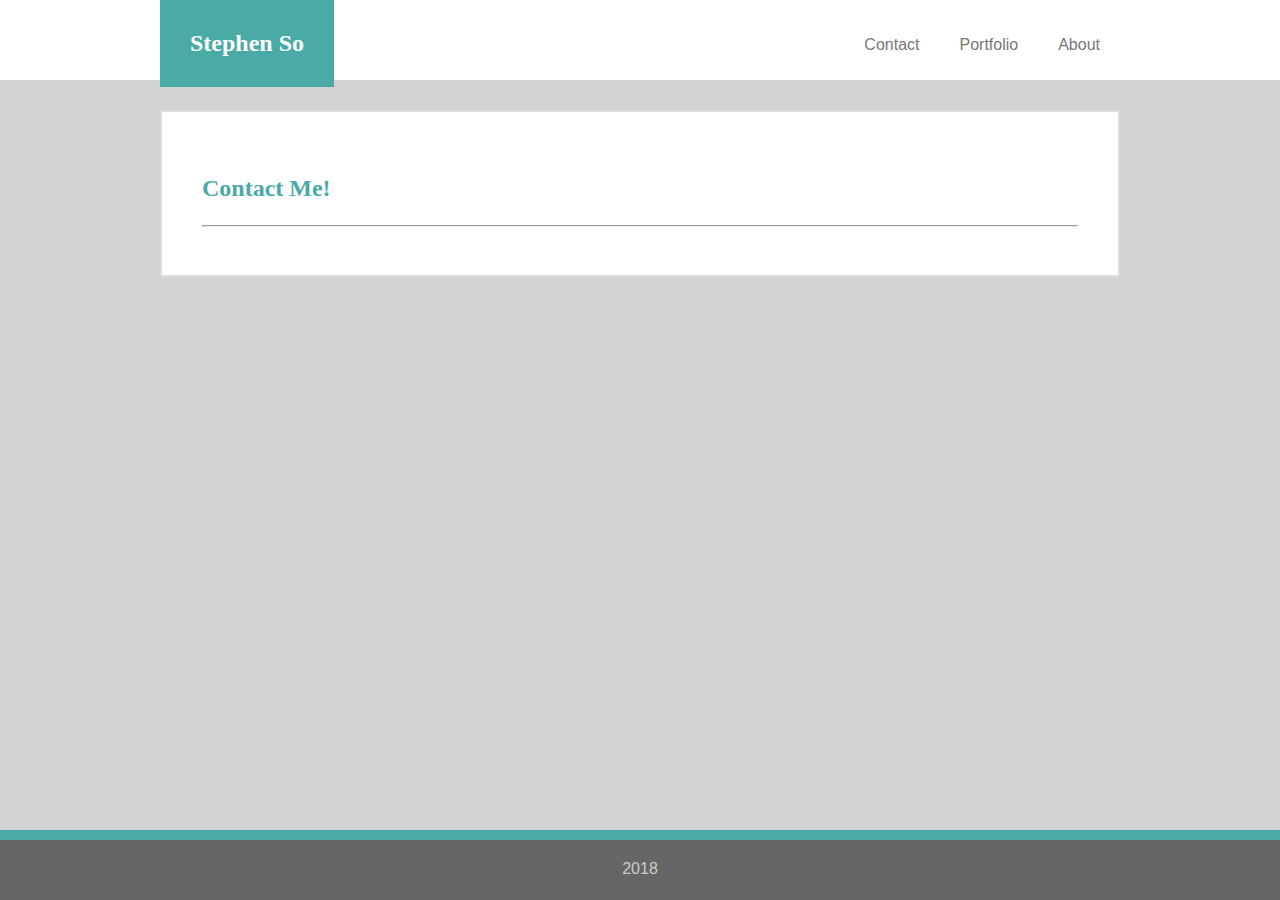
==== contact.html @ 77be7ee4 "index.html complete" ====
<!DOCTYPE html>
<html>
    <head>
        <title>
            Contact
        </title>
        <link rel='stylesheet' type='text/css' href='assets/css/style.css'>
    </head>

    <body>
        <div class='container'>
            <div class='navbar'>
                <h2 id='top-name'>
                    Stephen So
                </h2>

                <ul class='top-links'>
                    <li>
                        <a href='index.html'>About</a>
                    </li>
                    <li>
                        <a href='portfolio.html'>Portfolio</a>
                    </li>
                    <li>
                        <a href='contact.html'>Contact</a>
                    </li>
                </ul>
            </div>
        </div>

        <div class='main'>
            <div class='main-content'>
                <h2>
                    Contact Me!
                </h2>
                <hr>
                
            </div>
        </div>

        <footer>
            <div class='footer-content'>
                2018
            </div>
            
        </footer>
    </body>
</html>
---- assets/css/style.css ----
body {
    margin: 0 !important;
    padding: 0 !important;
    color: #777777;
    font-family: 'Arial', 'Helvetica Neue', Helvetica, sans-serif;
}

h1, h2, h3 {
    color: #4aaaa5;
    font-family: 'Georgia', Times, Times New Roman, serif;
}

.navbar {
    width: 960px;
    margin: auto;
}

.container {
    width: 100%;
    background-color: #ffffff;
    height: 80px;
    border-bottom: #cccccc;
}

#top-name {
    float: left;
    background-color: #4aaaa5;
    color: #ffffff;
    padding: 30px;
    margin: 0;
}

.top-links {
    position: relative;
    float: right;
    right: 0;
}

.top-links li a:link {
    text-decoration: none;
    color: #777777;
}

.top-links li a:visited {
    text-decoration: none;
    color: #777777
}

.top-links li {
    float: right;
    list-style-type: none;
    margin: 20px;
}

body {
    background-color: lightgray;
}

.main {
    width: 960px;
    margin: auto;
    background-color: #ffffff;
    clear: both;
}

.main-content {
    padding: 40px;
    border: 2px solid #dddddd;
    margin-top: 30px;
    line-height: 25pt;
}

.main-content img {
    float: left;
    margin: 10px 20px 10px 0;
}

footer {
    height: 40px;
    background-color: #666666;
    border-top: 10px solid #4aaaa5;
    position: absolute;
	left: 0;
	bottom: 0;
	width: 100%;
	text-align: center;
    color: #cccccc;
    padding: 20px 0 0 0;
}
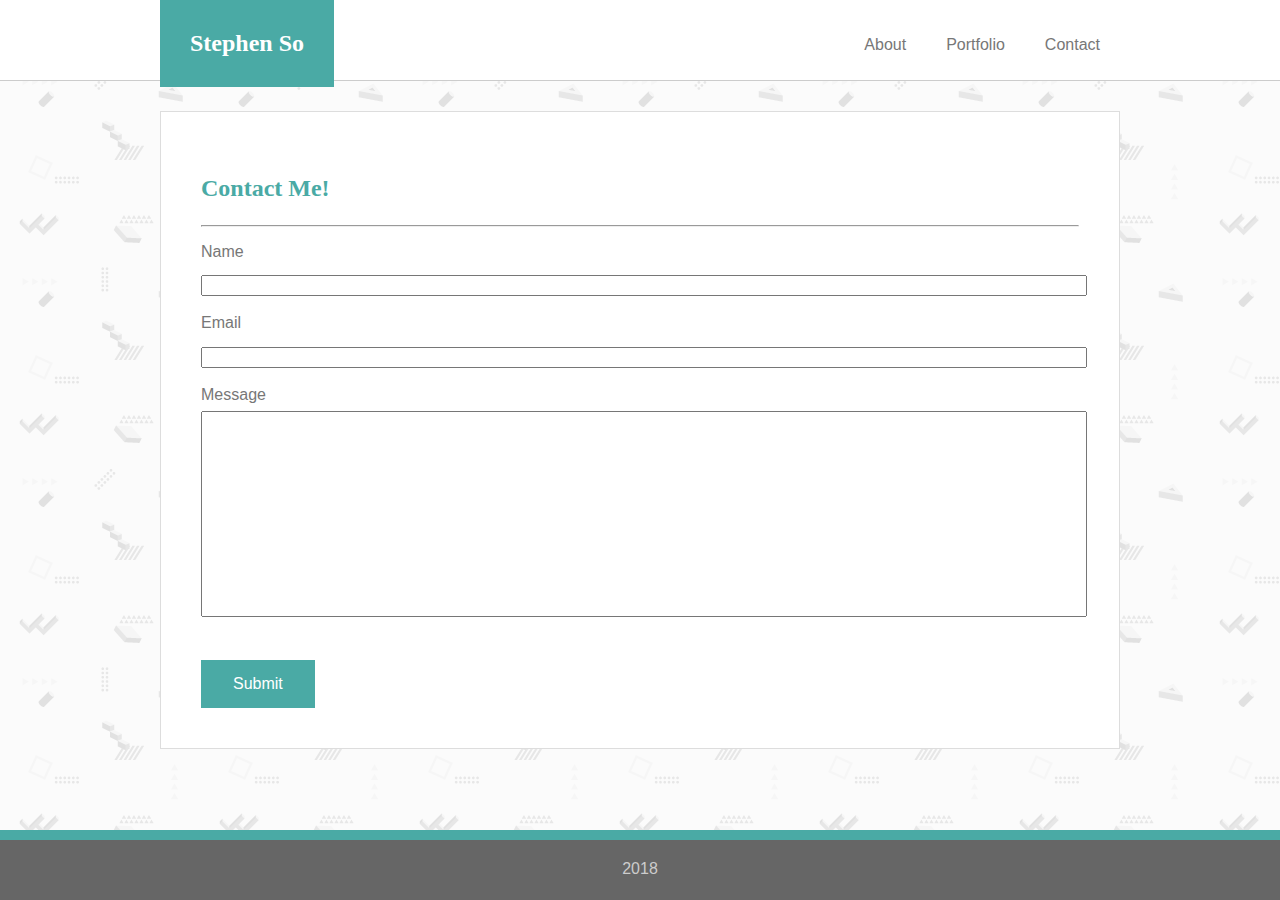
==== commit 4664270e: "I did it" ====
--- a/contact.html
+++ b/contact.html
@@ -16,13 +16,13 @@
 
                 <ul class='top-links'>
                     <li>
-                        <a href='index.html'>About</a>
+                        <a href='contact.html'>Contact</a>
                     </li>
                     <li>
                         <a href='portfolio.html'>Portfolio</a>
                     </li>
                     <li>
-                        <a href='contact.html'>Contact</a>
+                        <a href='index.html'>About</a>
                     </li>
                 </ul>
             </div>
@@ -34,7 +34,18 @@
                     Contact Me!
                 </h2>
                 <hr>
-                
+                <form class='contact-form'>
+                    Name<br>
+                    <input type="text" name="name"><br>
+                    Email<br>
+                    <input type="text" name="email"><br>
+                    Message<br>
+                    <input type="text" name="message" id='message-box'><br>
+                </form>
+                <br>
+                <button type='button'>
+                    Submit
+                </button>
             </div>
         </div>
 
--- a/assets/css/style.css
+++ b/assets/css/style.css
@@ -3,6 +3,8 @@
     padding: 0 !important;
     color: #777777;
     font-family: 'Arial', 'Helvetica Neue', Helvetica, sans-serif;
+    background-image: url("../images/bricks.png");
+    background-repeat: repeat;
 }
 
 h1, h2, h3 {
@@ -19,7 +21,7 @@
     width: 100%;
     background-color: #ffffff;
     height: 80px;
-    border-bottom: #cccccc;
+    border-bottom: 1px solid #cccccc;
 }
 
 #top-name {
@@ -65,7 +67,7 @@
 
 .main-content {
     padding: 40px;
-    border: 2px solid #dddddd;
+    border: 1px solid #dddddd;
     margin-top: 30px;
     line-height: 25pt;
 }
@@ -79,11 +81,49 @@
     height: 40px;
     background-color: #666666;
     border-top: 10px solid #4aaaa5;
-    position: absolute;
+    position: fixed;
 	left: 0;
 	bottom: 0;
 	width: 100%;
 	text-align: center;
     color: #cccccc;
     padding: 20px 0 0 0;
+}
+
+.portfolio-tile {
+    height: 200px;
+    width: 200px;
+    margin: 0 50px 50px 0;
+    display: inline-block;
+    position: relative;
+}
+
+.portfolio-tile-caption {
+    background-color: #4aaaa5;
+    color: #ffffff;
+    position: absolute;
+    bottom: 20px;
+    padding: 10px 0;
+    width: 100%;
+    text-align: center;
+}
+
+.contact-form input {
+    width: 100%;
+    margin-bottom:10px;
+}
+
+#message-box {
+    height: 200px;
+}
+
+button {
+    background-color: #4aaaa5; /* Green */
+    border: none;
+    color: white;
+    padding: 15px 32px;
+    text-align: center;
+    text-decoration: none;
+    display: inline-block;
+    font-size: 16px;
 }